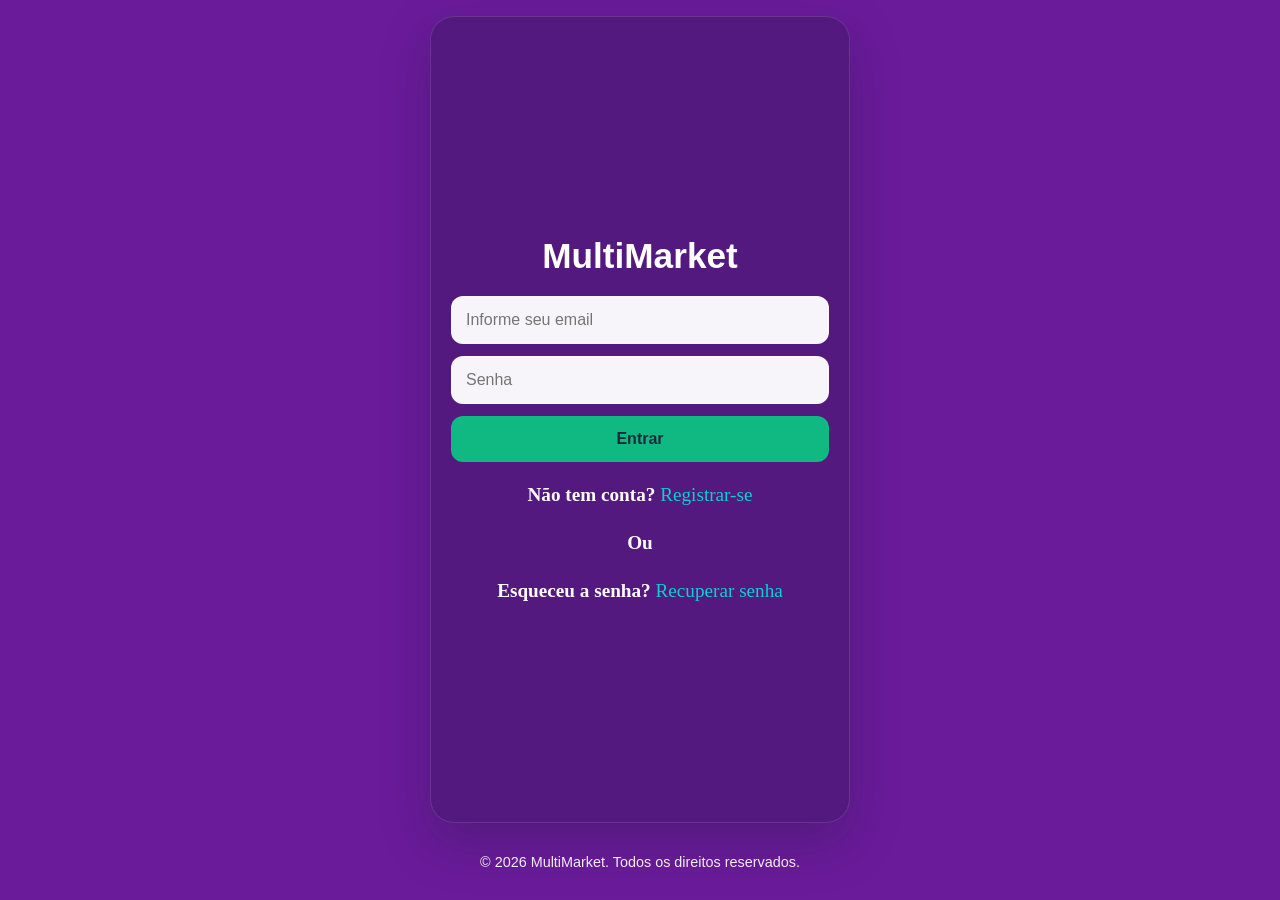
==== pages/login.html @ cc39fd5d "feat: separar login em pagina dedicada" ====
<!doctype html>
<html lang="pt-br">
  <head>
    <meta charset="UTF-8" />
    <meta name="viewport" content="width=device-width, initial-scale=1.0" />
    <title>MultiMarket</title>
    <link rel="stylesheet" href="src/css/main.css" />
 <style>

    :root {
      --roxo-principal: #4a14bc;
      --roxo-medio: #6a1b9a;
      --bg-page: #f4f7f6;
      --header-footer: #0f172a; /* Azul quase preto, muito elegante */
      --accent: #10b981; /* Verde que "salta" aos olhos */
      --accent-hover: #34d399;
      --text-dark: #1e293b;
      --text-light: #ffffff;
      --link: #2563eb;
    }

    body {
      display: flex;
      flex-direction: column;
      justify-content: center;
      align-items: center;
      min-height: 100vh;
      font-family: Arial, sans-serif;
      background-color: var(--roxo-medio);
      margin: 0;
      padding: 16px;
      color: var(--text-light);
      box-sizing: border-box;
    }

    main {
      width: 100%;
      max-width: 420px;
      padding: 24px 20px 20px;
      box-sizing: border-box;
      flex: 1;
      display: flex;
      flex-direction: column;
      justify-content: center;
      background: rgba(15, 23, 42, 0.24);
      border: 1px solid rgba(255, 255, 255, 0.12);
      border-radius: 24px;
      box-shadow: 0 20px 50px rgba(15, 23, 42, 0.25);
      backdrop-filter: blur(8px);
    }

    header {
      display: flex;
      justify-content: center;
      align-items: center;
      text-align: center;
    }

    h1 {
      margin: 0;
      font-size: clamp(1.6rem, 6vw, 2.2rem);
      line-height: 1.1;
    }

    /*
    nav {
      display: flex;
      flex-wrap: wrap;
      justify-content: center;
      gap: 10px;
      margin-top: 16px;
      margin-bottom: 8px;
    }

    nav a {
      color: var(--text-light);
      text-decoration: none;
      font-size: 0.95rem;
      padding: 8px 12px;
      border-radius: 999px;
      background: rgba(255, 255, 255, 0.08);
    }

    nav a:hover {
      background: rgba(255, 255, 255, 0.16);
    }*/

    section {
      width: 100%;
    }

    form {
      display: flex;
      flex-direction: column;
      justify-content: center;
      align-items: stretch;
      margin-top: 20px;
      gap: 12px;
      width: 100%;
    }

    label {
        font-family: "Times New Roman", Times, serif;
        font-size: 1rem;
        font-weight: bold;
        letter-spacing: 0.2px;
    }

    input {
      padding: 14px 14px;
      border-radius: 12px;
      margin: 0;
      width: 100%;
      box-sizing: border-box;
      border: 1px solid rgba(255, 255, 255, 0.18);
      background: rgba(255, 255, 255, 0.96);
      color: var(--text-dark);
      font-size: 1rem;
      outline: none;

    }

    input:focus {
      border-color: var(--accent);
      box-shadow: 0 0 0 3px rgba(16, 185, 129, 0.18);
    }

    button {
      padding: 14px 16px;
      border-radius: 12px;
      border: none;
      width: 100%;
      font-weight: 700;
      font-size: 1rem;
      background: var(--accent);
      color: var(--text-dark)
    }

    button:hover {
      background-color: var(--accent-hover);
      color: var(--text-dark);
      cursor: pointer;
    }

    button:active {
      transform: translateY(1px);
    }

    #error-message {
        display:none; 
        margin-top:12px; 
        padding:12px;
        border-radius:10px; 
        text-align:center; 
        background:var(--header-footer); 
        color:var(--text-light);
      }
      

    form div {
      width: 100%;
    }

    div p {
      font-family: "Times New Roman", Times, serif;
      font-size: 1.2rem;
      font-weight: bold;
      text-align: center;
      margin-bottom: 0;
      line-height: 1.5;
    }

    div a {
      font-weight: 200;
      color: rgba(0, 240, 228, 0.847);
      text-decoration: none;
      word-break: break-word;
    }

    div a:hover {
      color: var(--accent-hover);
      text-decoration: underline;
    }

     footer{
      position: static;
      margin-top: auto;
      width: 100%;
      text-align: center;
      font-size: 0.9rem;
      opacity: 0.92;
      padding-top: 16px;
    }

    @media (max-width: 480px) {
      body {
        padding: 12px;
        justify-content: flex-start;
      }

      main {
        min-height: calc(100vh - 24px);
        padding: 20px 16px 16px;
        border-radius: 20px;
      }

      /*nav {
        gap: 8px;
      }

      nav a {
        width: calc(50% - 4px);
        text-align: center;
        box-sizing: border-box;
      }*/

      form {
        gap: 10px;
      }

      input,
      button {
        min-height: 48px;
      }

      #error-message {
        font-size: 0.95rem;
      }
    }
  </style>
  </head>
  <body>
    <main>
      <header>
        <h1>MultiMarket</h1>
      </header>

      <!-- <nav>
        <a href="../index.html">Início</a>
        <a href="#produtos">Produtos</a>
        <a href="#contato">Contato</a>
        <a href="#sobre">Sobre</a>
      </nav> -->

      <div>
        <form id="login-form">
          <input
            type="email"
            id="log-email"
            placeholder="Informe seu email"
            required
          />

          <input
            type="password"
            id="log-password"
            placeholder="Senha"
            required
          />

          <button type="submit">Entrar</button>
        </form>

        <div>
          <p>Não tem conta? <a href="pages/register.html">Registrar-se</a></p>
        </div>

        <div>
          <p>Ou</p>
        </div>

        <div>
          <p>
            Esqueceu a senha?
            <a href="pages/update-user.html">Recuperar senha</a>
          </p>
        </div>
      </div>

      <div id="error-message"></div>
    </main>

    <script src="../src/javascript/login.js"></script>

    <footer>
      <p>&copy; 2026 MultiMarket. Todos os direitos reservados.</p>
    </footer>
  </body>
</html>
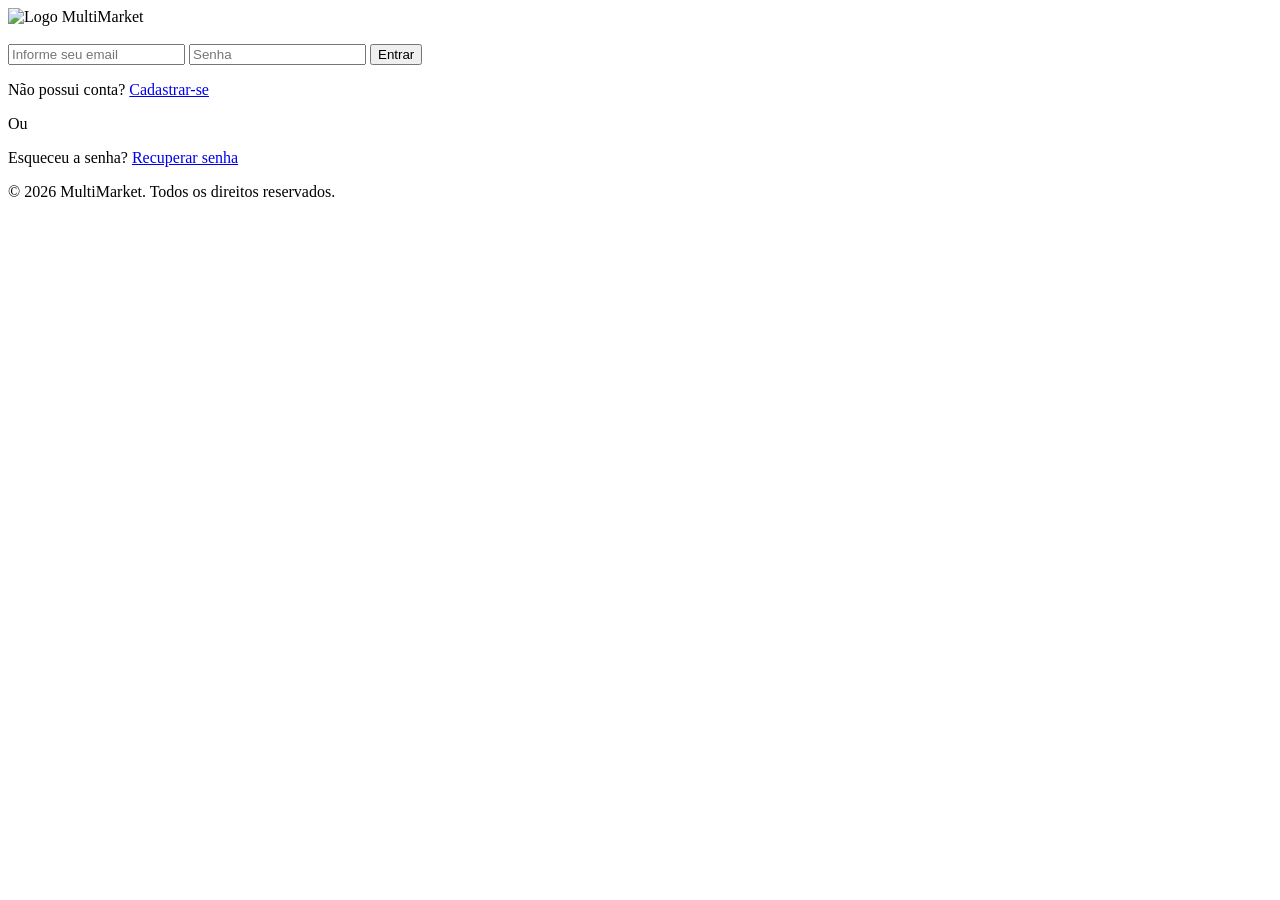
==== commit c5518d56: "fix: ajusta estrutura e links" ====
--- a/pages/login.html
+++ b/pages/login.html
@@ -1,248 +1,23 @@
-<!doctype html>
+<!DOCTYPE html>
 <html lang="pt-br">
   <head>
     <meta charset="UTF-8" />
     <meta name="viewport" content="width=device-width, initial-scale=1.0" />
     <title>MultiMarket</title>
-    <link rel="stylesheet" href="src/css/main.css" />
- <style>
-
-    :root {
-      --roxo-principal: #4a14bc;
-      --roxo-medio: #6a1b9a;
-      --bg-page: #f4f7f6;
-      --header-footer: #0f172a; /* Azul quase preto, muito elegante */
-      --accent: #10b981; /* Verde que "salta" aos olhos */
-      --accent-hover: #34d399;
-      --text-dark: #1e293b;
-      --text-light: #ffffff;
-      --link: #2563eb;
-    }
-
-    body {
-      display: flex;
-      flex-direction: column;
-      justify-content: center;
-      align-items: center;
-      min-height: 100vh;
-      font-family: Arial, sans-serif;
-      background-color: var(--roxo-medio);
-      margin: 0;
-      padding: 16px;
-      color: var(--text-light);
-      box-sizing: border-box;
-    }
-
-    main {
-      width: 100%;
-      max-width: 420px;
-      padding: 24px 20px 20px;
-      box-sizing: border-box;
-      flex: 1;
-      display: flex;
-      flex-direction: column;
-      justify-content: center;
-      background: rgba(15, 23, 42, 0.24);
-      border: 1px solid rgba(255, 255, 255, 0.12);
-      border-radius: 24px;
-      box-shadow: 0 20px 50px rgba(15, 23, 42, 0.25);
-      backdrop-filter: blur(8px);
-    }
-
-    header {
-      display: flex;
-      justify-content: center;
-      align-items: center;
-      text-align: center;
-    }
-
-    h1 {
-      margin: 0;
-      font-size: clamp(1.6rem, 6vw, 2.2rem);
-      line-height: 1.1;
-    }
-
-    /*
-    nav {
-      display: flex;
-      flex-wrap: wrap;
-      justify-content: center;
-      gap: 10px;
-      margin-top: 16px;
-      margin-bottom: 8px;
-    }
-
-    nav a {
-      color: var(--text-light);
-      text-decoration: none;
-      font-size: 0.95rem;
-      padding: 8px 12px;
-      border-radius: 999px;
-      background: rgba(255, 255, 255, 0.08);
-    }
-
-    nav a:hover {
-      background: rgba(255, 255, 255, 0.16);
-    }*/
-
-    section {
-      width: 100%;
-    }
-
-    form {
-      display: flex;
-      flex-direction: column;
-      justify-content: center;
-      align-items: stretch;
-      margin-top: 20px;
-      gap: 12px;
-      width: 100%;
-    }
-
-    label {
-        font-family: "Times New Roman", Times, serif;
-        font-size: 1rem;
-        font-weight: bold;
-        letter-spacing: 0.2px;
-    }
-
-    input {
-      padding: 14px 14px;
-      border-radius: 12px;
-      margin: 0;
-      width: 100%;
-      box-sizing: border-box;
-      border: 1px solid rgba(255, 255, 255, 0.18);
-      background: rgba(255, 255, 255, 0.96);
-      color: var(--text-dark);
-      font-size: 1rem;
-      outline: none;
-
-    }
-
-    input:focus {
-      border-color: var(--accent);
-      box-shadow: 0 0 0 3px rgba(16, 185, 129, 0.18);
-    }
-
-    button {
-      padding: 14px 16px;
-      border-radius: 12px;
-      border: none;
-      width: 100%;
-      font-weight: 700;
-      font-size: 1rem;
-      background: var(--accent);
-      color: var(--text-dark)
-    }
-
-    button:hover {
-      background-color: var(--accent-hover);
-      color: var(--text-dark);
-      cursor: pointer;
-    }
-
-    button:active {
-      transform: translateY(1px);
-    }
-
-    #error-message {
-        display:none; 
-        margin-top:12px; 
-        padding:12px;
-        border-radius:10px; 
-        text-align:center; 
-        background:var(--header-footer); 
-        color:var(--text-light);
-      }
-      
-
-    form div {
-      width: 100%;
-    }
-
-    div p {
-      font-family: "Times New Roman", Times, serif;
-      font-size: 1.2rem;
-      font-weight: bold;
-      text-align: center;
-      margin-bottom: 0;
-      line-height: 1.5;
-    }
-
-    div a {
-      font-weight: 200;
-      color: rgba(0, 240, 228, 0.847);
-      text-decoration: none;
-      word-break: break-word;
-    }
-
-    div a:hover {
-      color: var(--accent-hover);
-      text-decoration: underline;
-    }
-
-     footer{
-      position: static;
-      margin-top: auto;
-      width: 100%;
-      text-align: center;
-      font-size: 0.9rem;
-      opacity: 0.92;
-      padding-top: 16px;
-    }
-
-    @media (max-width: 480px) {
-      body {
-        padding: 12px;
-        justify-content: flex-start;
-      }
-
-      main {
-        min-height: calc(100vh - 24px);
-        padding: 20px 16px 16px;
-        border-radius: 20px;
-      }
-
-      /*nav {
-        gap: 8px;
-      }
-
-      nav a {
-        width: calc(50% - 4px);
-        text-align: center;
-        box-sizing: border-box;
-      }*/
-
-      form {
-        gap: 10px;
-      }
-
-      input,
-      button {
-        min-height: 48px;
-      }
-
-      #error-message {
-        font-size: 0.95rem;
-      }
-    }
-  </style>
+    <link rel="stylesheet" href="../src/css/login.css" />
+ 
   </head>
   <body>
-    <main>
-      <header>
-        <h1>MultiMarket</h1>
+    <main class="auth-shell auth-shell--login">
+      <header class="auth-header">
+        <img src="../src/assets/imgs/Logo.png" alt="Logo MultiMarket" class="auth-logo" />
       </header>
 
-      <!-- <nav>
-        <a href="../index.html">Início</a>
-        <a href="#produtos">Produtos</a>
-        <a href="#contato">Contato</a>
-        <a href="#sobre">Sobre</a>
-      </nav> -->
+      <section class="auth-card">
+        <div class="icon" aria-hidden="true">
+          <img src="../src/assets/icons/sharp-person.png" alt="" />
+        </div>
 
-      <div>
         <form id="login-form">
           <input
             type="email"
@@ -261,26 +36,27 @@
           <button type="submit">Entrar</button>
         </form>
 
-        <div>
-          <p>Não tem conta? <a href="pages/register.html">Registrar-se</a></p>
+        <div class="links">
+          <p>Não possui conta? <a href="register.html">Cadastrar-se</a></p>
         </div>
 
-        <div>
+        <div class="divider">
           <p>Ou</p>
         </div>
 
-        <div>
+        <div class="links">
           <p>
             Esqueceu a senha?
-            <a href="pages/update-user.html">Recuperar senha</a>
+            <a href="../pages/update-user.html">Recuperar senha</a>
           </p>
         </div>
-      </div>
+      </section>
 
       <div id="error-message"></div>
     </main>
 
     <script src="../src/javascript/login.js"></script>
+    <!-- <script src="../src/javascript/app.js"></script> -->
 
     <footer>
       <p>&copy; 2026 MultiMarket. Todos os direitos reservados.</p>
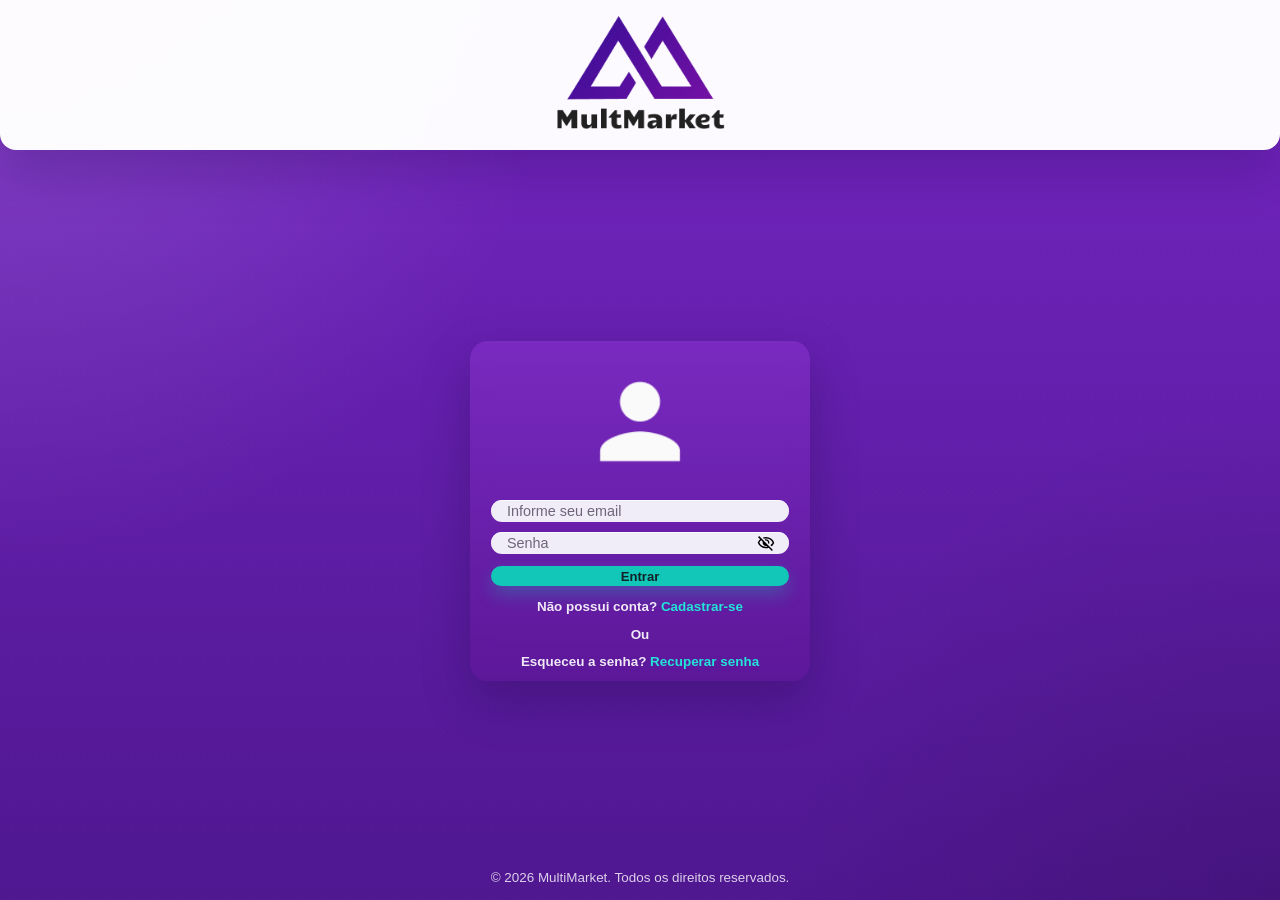
==== commit f7083ac9: "feat(auth): refine login, register and profile UX" ====
--- a/pages/login.html
+++ b/pages/login.html
@@ -1,16 +1,19 @@
-<!DOCTYPE html>
+<!doctype html>
 <html lang="pt-br">
   <head>
     <meta charset="UTF-8" />
     <meta name="viewport" content="width=device-width, initial-scale=1.0" />
     <title>MultiMarket</title>
     <link rel="stylesheet" href="../src/css/login.css" />
- 
   </head>
   <body>
     <main class="auth-shell auth-shell--login">
       <header class="auth-header">
-        <img src="../src/assets/imgs/Logo.png" alt="Logo MultiMarket" class="auth-logo" />
+        <img
+          src="../src/assets/imgs/Logo.png"
+          alt="Logo MultiMarket"
+          class="auth-logo"
+        />
       </header>
 
       <section class="auth-card">
@@ -26,12 +29,15 @@
             required
           />
 
-          <input
-            type="password"
-            id="log-password"
-            placeholder="Senha"
-            required
-          />
+          <div class="input-box">
+            <input type="password" id="password" placeholder="Senha" required />
+
+            <img
+              src="../src/assets/icons/eye-close.svg"
+              alt="Esconder senha"
+              id="eyeicon"
+            />
+          </div>
 
           <button type="submit">Entrar</button>
         </form>
@@ -55,11 +61,10 @@
       <div id="error-message"></div>
     </main>
 
-    <script src="../src/javascript/login.js"></script>
-    <!-- <script src="../src/javascript/app.js"></script> -->
-
     <footer>
       <p>&copy; 2026 MultiMarket. Todos os direitos reservados.</p>
     </footer>
+    <script src="../src/javascript/login.js"></script>
+    <!-- <script src="../src/javascript/app.js"></script> -->
   </body>
 </html>
--- a/src/css/login.css
+++ b/src/css/login.css
@@ -0,0 +1,303 @@
+:root {
+  --auth-purple: #651fb3;
+  --auth-purple-deep: #4f1790;
+  --auth-purple-soft: #7c2bc1;
+  --auth-white: #f8f7fb;
+  --auth-accent: #12c7b7;
+  --auth-accent-hover: #18d8c6;
+  --auth-text: #20122e;
+  --auth-muted: #f0ecf8;
+  --auth-shadow: 0 22px 50px rgba(42, 8, 78, 0.26);
+}
+
+* {
+  box-sizing: border-box;
+}
+
+html,
+body {
+  min-height: 100%;
+}
+
+body {
+  margin: 0;
+  overflow: hidden;
+  display: flex;
+  flex-direction: column;
+  align-items: center;
+  justify-content: center;
+  padding: 0;
+  background:
+    radial-gradient(
+      circle at top left,
+      rgba(255, 255, 255, 0.14),
+      transparent 36%
+    ),
+    radial-gradient(
+      circle at bottom right,
+      rgba(0, 0, 0, 0.14),
+      transparent 32%
+    ),
+    linear-gradient(180deg, #7426c3 0%, var(--auth-purple-deep) 100%);
+  color: var(--auth-white);
+  font-family: "Segoe UI", Tahoma, Geneva, Verdana, sans-serif;
+}
+
+body::before {
+  content: "";
+  position: fixed;
+  inset: 0;
+  pointer-events: none;
+  background-image: radial-gradient(
+    rgba(255, 255, 255, 0.07) 1px,
+    transparent 1px
+  );
+  background-size: 24px 24px;
+  opacity: 0.25;
+}
+
+.auth-shell {
+  position: relative;
+  width: 100%;
+  max-width: none;
+ 
+  display: flex;
+  flex-direction: column;
+  align-items: center;
+  justify-content: flex-start;
+  padding: 0 0 28px;
+}
+
+.auth-header {
+  width: 100%;
+  min-height: 98px;
+  display: flex;
+  align-items: center;
+  justify-content: center;
+  padding: 16px 20px;
+  background: rgba(255, 255, 255, 0.98);
+  border-radius: 0 0 14px 14px;
+  box-shadow: var(--auth-shadow);
+  margin-top: 0;
+}
+
+.auth-logo {
+  width: clamp(120px, 18vw, 170px);
+  height: auto;
+  display: block;
+  object-fit: contain;
+}
+
+.auth-card {
+  width: min(100%, 350px);
+  margin: auto;
+  padding: 21px 21px 12px;
+  display: flex;
+  flex-direction: column;
+  align-items: stretch;
+  gap: 14px;
+  border-radius: 18px;
+  background: linear-gradient(
+    180deg,
+    rgba(129, 46, 198, 0.72),
+    rgba(93, 23, 153, 0.88)
+  );
+  box-shadow: 0 20px 48px rgba(35, 9, 68, 0.32);
+  backdrop-filter: blur(10px);
+  animation: authFloatIn 420ms ease-out both;
+}
+
+.icon img {
+  width: 100%;
+  height: 120px;
+  object-fit: contain;
+}
+
+.input-box {
+  position: relative;
+  width: 100%;
+}
+
+#eyeicon {
+  position: absolute;
+  top: 50%;
+  right: 14px;
+  width: 18px;
+  height: 18px;
+  transform: translateY(-50%);
+  cursor: pointer;
+  transition: all 0.3s ease-in;
+  display: block;
+  filter: brightness(0) saturate(100%);
+ 
+}
+
+.input-box input {
+  padding-right: 44px;
+}
+
+.input-box #password {
+  padding-right: 44px;
+}
+
+  
+#login-form {
+  width: 100%;
+  display: flex;
+  flex-direction: column;
+  gap: 10px;
+}
+
+#login-form input {
+  width: 100%;
+  height: 22px;
+  border: 0;
+  border-radius: 999px;
+  padding: 0 16px;
+  background: var(--auth-muted);
+  color: var(--auth-text);
+  font-size: 0.9rem;
+  outline: none;
+  box-shadow: inset 0 1px 0 rgba(255, 255, 255, 0.7);
+}
+
+#login-form input::placeholder {
+  color: rgba(32, 18, 46, 0.62);
+}
+
+#login-form input:focus {
+  box-shadow:
+    0 0 0 3px rgba(18, 199, 183, 0.22),
+    inset 0 1px 0 rgba(255, 255, 255, 0.7);
+}
+
+#login-form button {
+  margin-top: 2px;
+  height: 20px;
+  border: 0;
+  border-radius: 20px;
+  background: var(--auth-accent);
+  color: #132027;
+  font-size: 0.82rem;
+  font-weight: 700;
+  cursor: pointer;
+  box-shadow: 0 8px 18px rgba(18, 199, 183, 0.3);
+  transition:
+    transform 160ms ease,
+    background-color 160ms ease,
+    box-shadow 160ms ease;
+}
+
+#login-form button:hover {
+  background: var(--auth-accent-hover);
+  box-shadow: 0 10px 22px rgba(18, 199, 183, 0.36);
+}
+
+#login-form button:active {
+  transform: translateY(1px);
+}
+
+.divider p,
+.links p {
+  margin: 0;;
+  font-size: 0.84rem;
+  font-weight: 600;
+  color: rgba(255, 255, 255, 0.9);
+  line-height: 1.0;
+  text-align: center;
+}
+
+.links a {
+  color: #22e5d8;
+  text-decoration: none;
+}
+
+.links a:hover {
+  text-decoration: underline;
+}
+
+#error-message {
+  display: none;
+  width: min(100%, 360px);
+  margin: 16px auto 0;
+  padding: 12px 14px;
+  border-radius: 12px;
+  text-align: center;
+  background: rgba(255, 255, 255, 0.92);
+  color: #7f1d1d;
+  box-shadow: 0 10px 24px rgba(18, 8, 34, 0.16);
+}
+
+footer {
+  width: 100%;
+  margin-top: -30px;
+  text-align: center;
+  font-size: 0.84rem;
+  color: rgba(255, 255, 255, 0.8);
+}
+
+footer p {
+  margin: 0;
+}
+
+@keyframes authFloatIn {
+  from {
+    opacity: 0;
+    transform: translateY(16px) scale(0.98);
+  }
+  to {
+    opacity: 1;
+    transform: translateY(0) scale(1);
+  }
+}
+
+@media (min-width: 900px) {
+  .auth-shell {
+    min-height: 100vh;
+  }
+
+  .auth-header {
+    min-height: 104px;
+    border-radius: 0 0 16px 16px;
+  }
+
+  .auth-card {
+    width: 340px;
+  }
+
+ 
+}
+
+@media (max-width: 540px) {
+  body {
+    padding: 0;
+    justify-content: flex-start;
+  }
+
+  .auth-shell {
+    min-height: calc(100vh - 24px);
+  }
+
+  .auth-header {
+    min-height: 88px;
+    padding: 14px 16px;
+  }
+
+  .auth-card {
+    width: min(100%, 320px);
+    padding: 22px 18px 18px;
+    gap: 12px;
+  }
+
+  #login-form input {
+    height: 30px;
+  }
+
+  #login-form button {
+    height: 27px;
+  }
+
+  footer {
+    margin-top: -20px;
+  }
+}
